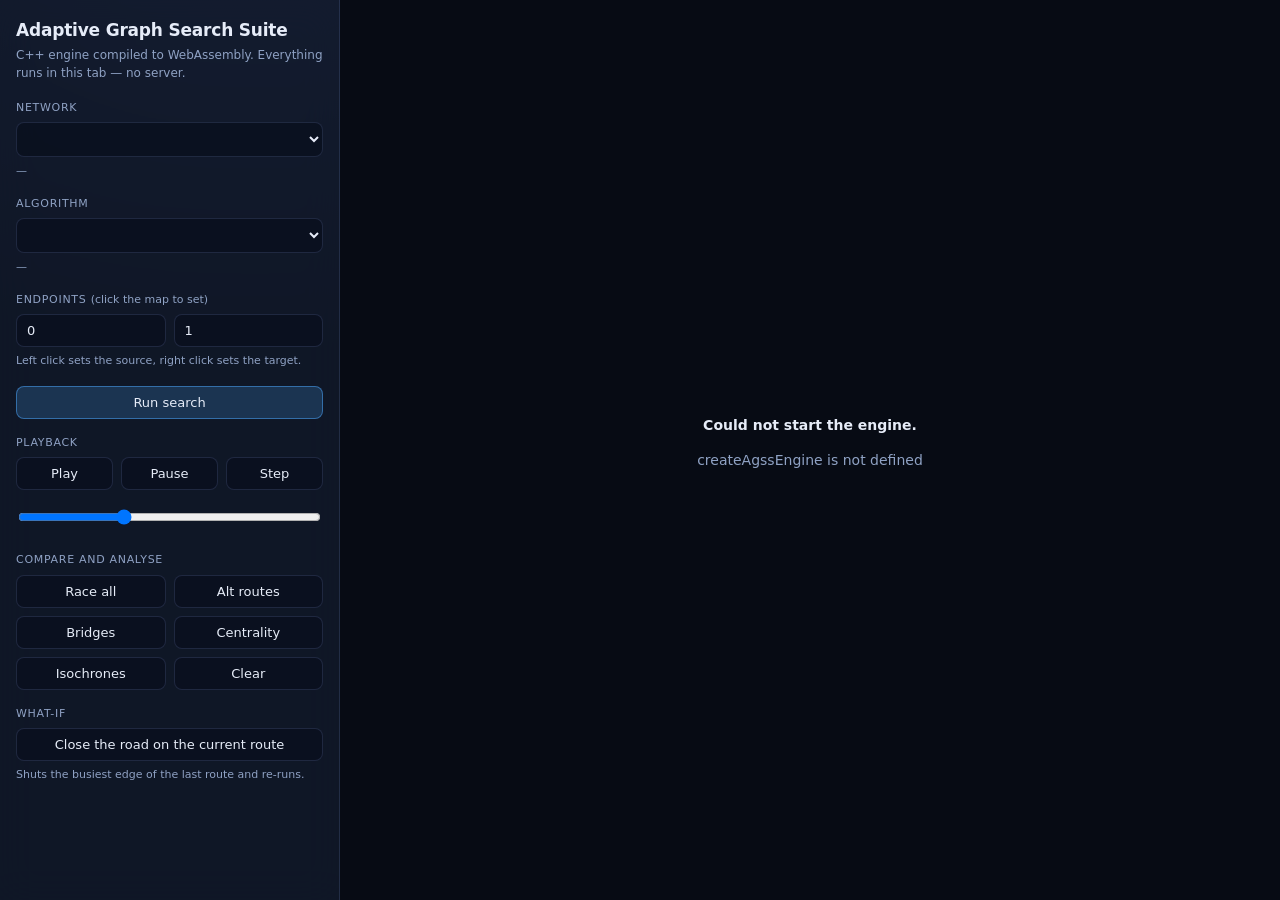
==== web/index.html @ 3e9693e8 "Compile the engine to WebAssembly and publish a browser demo Removes the Python bridge from the crit" ====
<!DOCTYPE html>
<html lang="en">
<head>
<meta charset="utf-8">
<meta name="viewport" content="width=device-width, initial-scale=1">
<title>Adaptive Graph Search Suite</title>
<meta name="description" content="Pathfinding and network analysis on real Indian road and metro networks, running entirely in your browser via WebAssembly.">
<link rel="icon" href="data:image/svg+xml,<svg xmlns='http://www.w3.org/2000/svg' viewBox='0 0 32 32'><circle cx='8' cy='8' r='4' fill='%23d946ef'/><circle cx='24' cy='24' r='4' fill='%2322c55e'/><path d='M8 8 L24 24' stroke='%234ea8ff' stroke-width='2.5'/></svg>">
<link rel="stylesheet" href="style.css">
</head>
<body>
<div id="app">
  <aside id="panel">
    <h1>Adaptive Graph Search Suite</h1>
    <div class="sub">C++ engine compiled to WebAssembly. Everything runs in this tab &mdash; no server.</div>

    <div class="group">
      <label for="mapSel">Network</label>
      <select id="mapSel"></select>
      <div class="hint" id="mapInfo">&mdash;</div>
    </div>

    <div class="group">
      <label for="algSel">Algorithm</label>
      <select id="algSel"></select>
      <div class="hint" id="algInfo">&mdash;</div>
    </div>

    <div class="group">
      <label>Endpoints <span style="text-transform:none;letter-spacing:0">(click the map to set)</span></label>
      <div class="row">
        <input id="srcIn" type="number" min="0" value="0" aria-label="source node">
        <input id="dstIn" type="number" min="0" value="1" aria-label="target node">
      </div>
      <div class="hint">Left click sets the source, right click sets the target.</div>
    </div>

    <div class="group">
      <button id="runBtn" class="primary">Run search</button>
    </div>

    <div class="group">
      <label>Playback</label>
      <div class="row">
        <button id="playBtn">Play</button>
        <button id="pauseBtn">Pause</button>
        <button id="stepBtn">Step</button>
      </div>
      <div class="row" style="margin-top:8px">
        <input id="speed" type="range" min="1" max="120" value="40" aria-label="playback speed">
      </div>
    </div>

    <div class="group">
      <label>Compare and analyse</label>
      <div class="row">
        <button id="raceBtn">Race all</button>
        <button id="kpathBtn">Alt routes</button>
      </div>
      <div class="row" style="margin-top:8px">
        <button id="bridgeBtn">Bridges</button>
        <button id="centBtn">Centrality</button>
      </div>
      <div class="row" style="margin-top:8px">
        <button id="isoBtn">Isochrones</button>
        <button id="clearBtn">Clear</button>
      </div>
    </div>

    <div class="group">
      <label>What-if</label>
      <button id="closeBtn">Close the road on the current route</button>
      <div class="hint" id="closeInfo">Shuts the busiest edge of the last route and re-runs.</div>
    </div>

    <div id="results"></div>
  </aside>

  <main id="stage">
    <canvas id="cv"></canvas>

    <div class="overlay" id="metrics">
      <div class="m"><span>algorithm</span><b id="mAlg">&mdash;</b></div>
      <div class="m"><span>time</span><b id="mTime">&mdash;</b></div>
      <div class="m"><span>space</span><b id="mSpace">&mdash;</b></div>
      <div class="m"><span>search time</span><b id="mMs">&mdash;</b></div>
      <div class="m"><span>trace write</span><b id="mTrace">&mdash;</b></div>
      <div class="m"><span>expanded</span><b id="mExp">&mdash;</b></div>
      <div class="m"><span>relaxed</span><b id="mRel">&mdash;</b></div>
      <div class="m"><span>path cost</span><b id="mCost">&mdash;</b></div>
      <div class="m"><span>events</span><b id="mEvents">&mdash;</b></div>
    </div>

    <div class="overlay" id="legend">
      <span><i style="background:var(--frontier)"></i>frontier</span>
      <span><i style="background:var(--explored)"></i>explored</span>
      <span><i style="background:var(--path)"></i>path</span>
      <span><i style="background:var(--danger)"></i>closed</span>
    </div>

    <div class="overlay" id="log"></div>

    <div id="boot">
      <div>
        <div class="spinner"></div>
        <div>Loading the WebAssembly engine&hellip;</div>
        <div class="sub" style="margin-top:6px;color:var(--muted);font-size:12px">
          A page served from <code>file://</code> cannot fetch the data files.<br>
          Run <code>python3 -m http.server</code> from <code>web/</code> instead.
        </div>
      </div>
    </div>
  </main>
</div>

<script src="engine/agss_engine.js"></script>
<script src="app.js"></script>
</body>
</html>
---- web/style.css ----
:root {
    --bg: #070b14;
    --bg-2: #0d1424;
    --panel: rgba(20, 28, 46, 0.72);
    --border: rgba(120, 150, 210, 0.18);
    --text: #e6ecf8;
    --muted: #8fa2c4;
    --accent: #4ea8ff;
    --explored: #fb923c;
    --frontier: #d946ef;
    --path: #22c55e;
    --danger: #f87171;
    --ok: #34d399;
    --mono: ui-monospace, SFMono-Regular, "SF Mono", Menlo, Consolas, monospace;
}

* { box-sizing: border-box; }

html, body {
    margin: 0;
    height: 100%;
    background: radial-gradient(1200px 800px at 20% -10%, #16203a 0%, var(--bg) 55%);
    color: var(--text);
    font: 14px/1.5 -apple-system, BlinkMacSystemFont, "Segoe UI", Inter, system-ui, sans-serif;
    overflow: hidden;
}

#app { display: grid; grid-template-columns: 340px 1fr; height: 100%; }

/* ------------------------------------------------------------------ panel */
#panel {
    background: var(--panel);
    backdrop-filter: blur(18px);
    -webkit-backdrop-filter: blur(18px);
    border-right: 1px solid var(--border);
    padding: 18px 16px 24px;
    overflow-y: auto;
}
#panel h1 { font-size: 17px; margin: 0 0 2px; letter-spacing: -0.2px; }
#panel .sub { color: var(--muted); font-size: 12px; margin-bottom: 18px; }

.group { margin-bottom: 16px; }
.group > label {
    display: block;
    font-size: 11px;
    text-transform: uppercase;
    letter-spacing: 0.7px;
    color: var(--muted);
    margin-bottom: 6px;
}

select, input, button {
    font-family: inherit;
    font-size: 13px;
    color: var(--text);
    background: rgba(10, 16, 30, 0.8);
    border: 1px solid var(--border);
    border-radius: 8px;
    padding: 8px 10px;
    width: 100%;
}
select:focus, input:focus, button:focus-visible { outline: 2px solid var(--accent); outline-offset: 1px; }

button {
    cursor: pointer;
    transition: background 0.15s, border-color 0.15s, transform 0.05s;
    font-weight: 500;
}
button:hover:not(:disabled) { background: rgba(78, 168, 255, 0.16); border-color: var(--accent); }
button:active:not(:disabled) { transform: translateY(1px); }
button:disabled { opacity: 0.4; cursor: not-allowed; }
button.primary { background: rgba(78, 168, 255, 0.2); border-color: rgba(78, 168, 255, 0.5); }

.row { display: flex; gap: 8px; }
.row > * { flex: 1; min-width: 0; }

.hint { font-size: 11px; color: var(--muted); margin-top: 6px; }

/* ----------------------------------------------------------------- canvas */
#stage { position: relative; overflow: hidden; }
#cv { display: block; width: 100%; height: 100%; cursor: crosshair; }

.overlay {
    position: absolute;
    background: var(--panel);
    backdrop-filter: blur(18px);
    -webkit-backdrop-filter: blur(18px);
    border: 1px solid var(--border);
    border-radius: 12px;
    padding: 12px 14px;
}
#metrics { top: 14px; right: 14px; min-width: 250px; font-family: var(--mono); font-size: 12px; }
#metrics .m { display: flex; justify-content: space-between; gap: 16px; padding: 2px 0; }
#metrics .m span:first-child { color: var(--muted); }
#metrics .m b { font-weight: 600; }

#legend { bottom: 14px; left: 14px; display: flex; gap: 14px; font-size: 12px; align-items: center; }
#legend i { width: 10px; height: 10px; border-radius: 50%; display: inline-block; margin-right: 5px; }

#log {
    bottom: 14px; right: 14px;
    max-width: 460px; max-height: 150px; overflow-y: auto;
    font-family: var(--mono); font-size: 11px; color: var(--muted);
    white-space: pre-wrap;
}

#results { max-height: 300px; overflow-y: auto; margin-top: 10px; }
table { width: 100%; border-collapse: collapse; font-family: var(--mono); font-size: 11px; }
th, td { text-align: right; padding: 3px 5px; border-bottom: 1px solid rgba(120,150,210,0.1); }
th:first-child, td:first-child { text-align: left; }
th { color: var(--muted); font-weight: 500; position: sticky; top: 0; background: var(--bg-2); }
td.good { color: var(--ok); }
td.bad { color: var(--danger); }
td.dim { color: var(--muted); }

#boot {
    position: absolute; inset: 0;
    display: grid; place-items: center;
    background: var(--bg); z-index: 10;
    text-align: center;
}
#boot.hidden { display: none; }
.spinner {
    width: 34px; height: 34px; margin: 0 auto 14px;
    border: 3px solid rgba(78,168,255,0.2); border-top-color: var(--accent);
    border-radius: 50%; animation: spin 0.8s linear infinite;
}
@keyframes spin { to { transform: rotate(360deg); } }

@media (max-width: 820px) {
    #app { grid-template-columns: 1fr; grid-template-rows: auto 1fr; }
    #panel { max-height: 46vh; border-right: none; border-bottom: 1px solid var(--border); }
    #metrics, #log { display: none; }
}
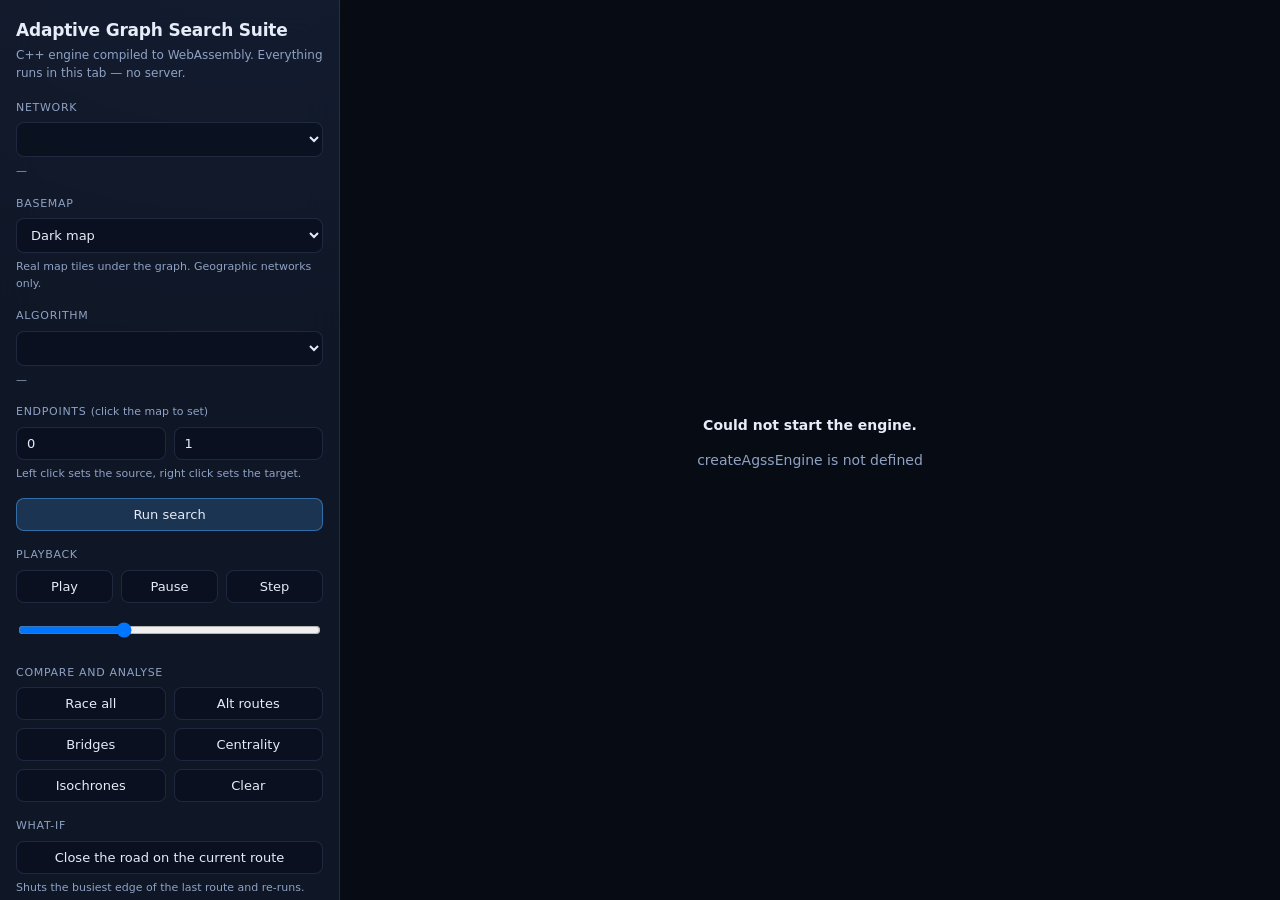
==== commit cb065ad4: "Draw the graph over real map tiles Geographic networks now render on a slippy-map basemap, so a sear" ====
--- a/web/index.html
+++ b/web/index.html
@@ -18,6 +18,17 @@
       <label for="mapSel">Network</label>
       <select id="mapSel"></select>
       <div class="hint" id="mapInfo">&mdash;</div>
+    </div>
+
+    <div class="group">
+      <label for="baseSel">Basemap</label>
+      <select id="baseSel">
+        <option value="dark">Dark map</option>
+        <option value="light">Light map</option>
+        <option value="osm">OpenStreetMap</option>
+        <option value="none">No map (graph only)</option>
+      </select>
+      <div class="hint" id="baseInfo">Real map tiles under the graph. Geographic networks only.</div>
     </div>
 
     <div class="group">
@@ -100,6 +111,8 @@
 
     <div class="overlay" id="log"></div>
 
+    <div id="attribution"></div>
+
     <div id="boot">
       <div>
         <div class="spinner"></div>
--- a/web/style.css
+++ b/web/style.css
@@ -132,3 +132,18 @@
     #panel { max-height: 46vh; border-right: none; border-bottom: 1px solid var(--border); }
     #metrics, #log { display: none; }
 }
+
+/* Tile providers require visible attribution; keep it unobtrusive but present
+   and always on top of the canvas. */
+#attribution {
+    position: absolute;
+    right: 0;
+    bottom: 0;
+    padding: 3px 8px;
+    font-size: 10px;
+    color: #cbd5e8;
+    background: rgba(7, 11, 20, 0.72);
+    border-top-left-radius: 6px;
+    pointer-events: none;
+    z-index: 5;
+}
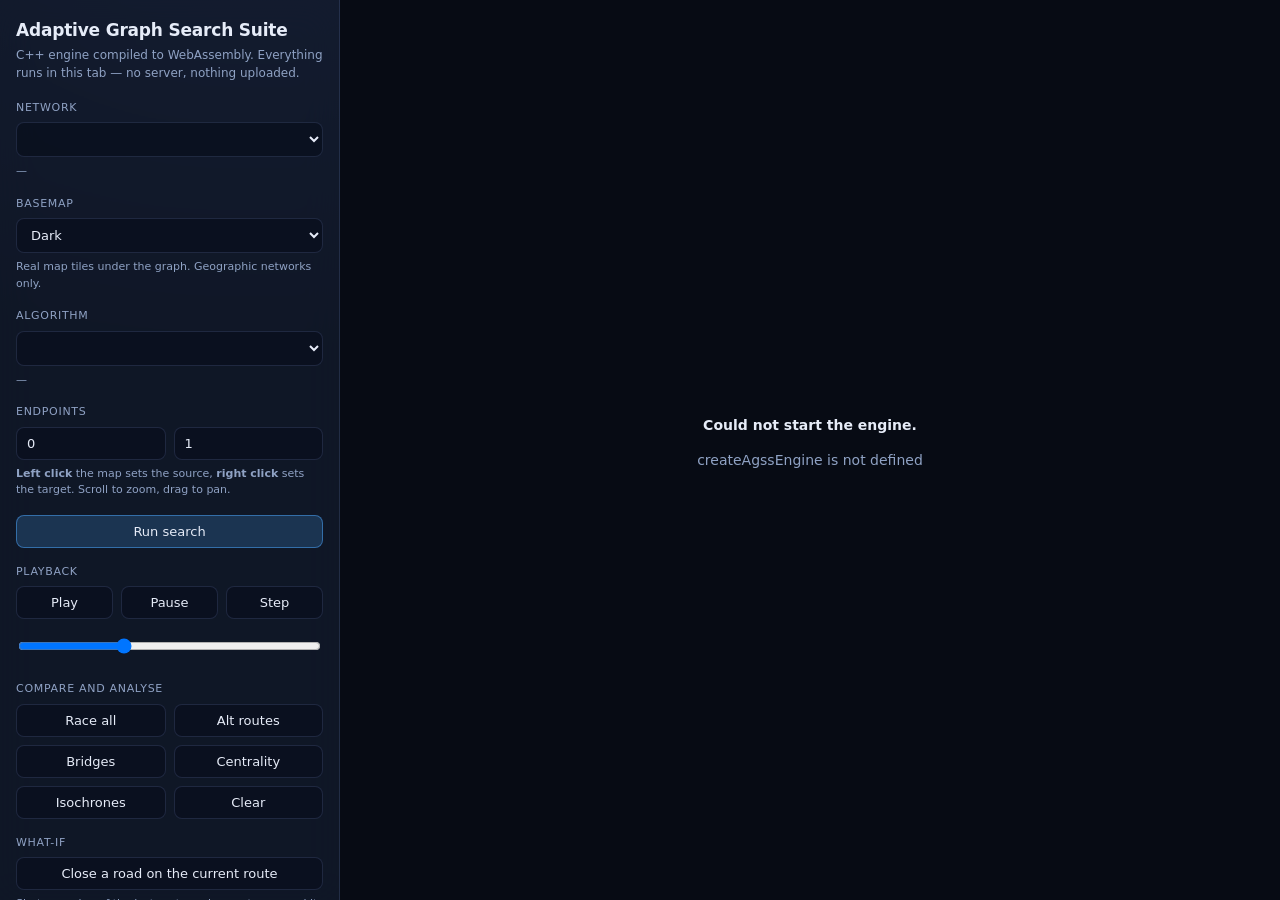
==== commit d60ae9d3: "Add Contraction Hierarchies, real city and railway data, key-free basemaps Basemaps - CARTO began st" ====
--- a/web/index.html
+++ b/web/index.html
@@ -12,7 +12,8 @@
 <div id="app">
   <aside id="panel">
     <h1>Adaptive Graph Search Suite</h1>
-    <div class="sub">C++ engine compiled to WebAssembly. Everything runs in this tab &mdash; no server.</div>
+    <div class="sub">C++ engine compiled to WebAssembly. Everything runs in this tab &mdash; no server,
+      nothing uploaded.</div>
 
     <div class="group">
       <label for="mapSel">Network</label>
@@ -23,9 +24,11 @@
     <div class="group">
       <label for="baseSel">Basemap</label>
       <select id="baseSel">
-        <option value="dark">Dark map</option>
-        <option value="light">Light map</option>
-        <option value="osm">OpenStreetMap</option>
+        <option value="dark">Dark</option>
+        <option value="gray">Light</option>
+        <option value="osm">Street map</option>
+        <option value="satellite">Satellite</option>
+        <option value="terrain">Terrain</option>
         <option value="none">No map (graph only)</option>
       </select>
       <div class="hint" id="baseInfo">Real map tiles under the graph. Geographic networks only.</div>
@@ -38,12 +41,13 @@
     </div>
 
     <div class="group">
-      <label>Endpoints <span style="text-transform:none;letter-spacing:0">(click the map to set)</span></label>
+      <label>Endpoints</label>
       <div class="row">
         <input id="srcIn" type="number" min="0" value="0" aria-label="source node">
         <input id="dstIn" type="number" min="0" value="1" aria-label="target node">
       </div>
-      <div class="hint">Left click sets the source, right click sets the target.</div>
+      <div class="hint"><b>Left click</b> the map sets the source, <b>right click</b> sets the target.
+        Scroll to zoom, drag to pan.</div>
     </div>
 
     <div class="group">
@@ -80,8 +84,19 @@
 
     <div class="group">
       <label>What-if</label>
-      <button id="closeBtn">Close the road on the current route</button>
-      <div class="hint" id="closeInfo">Shuts the busiest edge of the last route and re-runs.</div>
+      <button id="closeBtn">Close a road on the current route</button>
+      <div class="hint">Shuts an edge of the last route and re-routes around it.</div>
+    </div>
+
+    <div class="group accent">
+      <label>Contraction Hierarchies</label>
+      <button id="chBtn">Preprocess (build hierarchy)</button>
+      <button id="chRaceBtn" style="margin-top:8px" disabled>Compare against Dijkstra</button>
+      <div class="hint" id="chInfo">Not preprocessed for this network yet.</div>
+      <div class="hint">
+        The technique production routing engines use. Contract nodes in order of
+        importance, adding shortcuts, then search only upward through the hierarchy.
+      </div>
     </div>
 
     <div id="results"></div>
--- a/web/style.css
+++ b/web/style.css
@@ -147,3 +147,19 @@
     pointer-events: none;
     z-index: 5;
 }
+
+/* The CH panel is the headline feature, so it gets a quiet accent rather than
+   sitting in the same visual weight as every other control group. */
+.group.accent {
+    border: 1px solid rgba(78, 168, 255, 0.28);
+    background: rgba(78, 168, 255, 0.06);
+    border-radius: 10px;
+    padding: 12px;
+}
+.group.accent > label { color: var(--accent); }
+
+optgroup { color: var(--muted); font-style: normal; font-size: 11px; }
+optgroup option { color: var(--text); font-size: 13px; }
+
+/* Long station and place names should not stretch the sidebar. */
+#panel select { text-overflow: ellipsis; }
